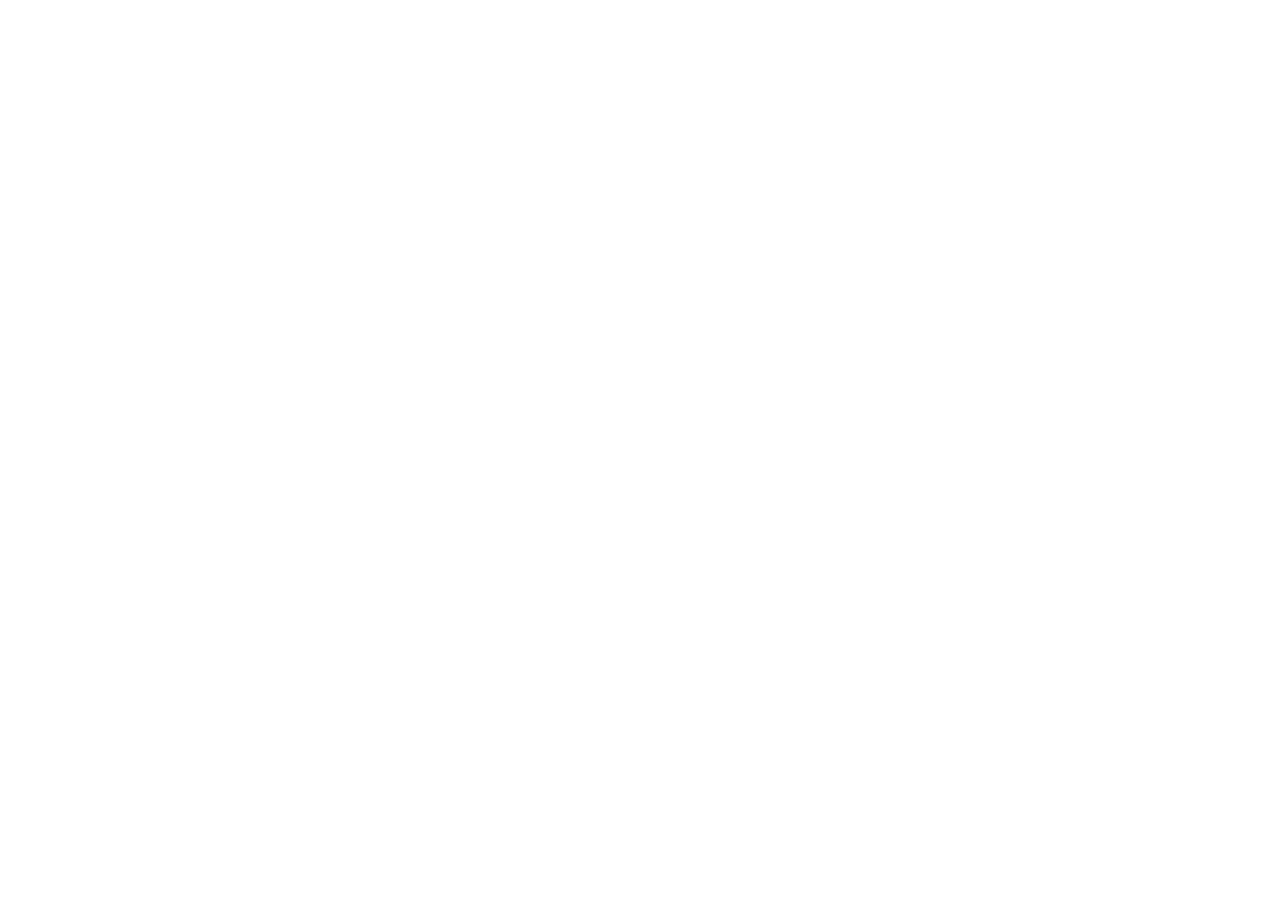
==== index.html @ 2451b3cb "chore: update boilerplate of html file" ====
<!DOCTYPE html>
<html lang="en">
  <head>
    <meta charset="UTF-8">
    <meta name="viewport" content="width=device-width, initial-scale=1">
    <title></title>
    <link href="style.css" rel="stylesheet">
    <script href="script.js" defer></script>
  </head>
  <body>

  </body>
</html>
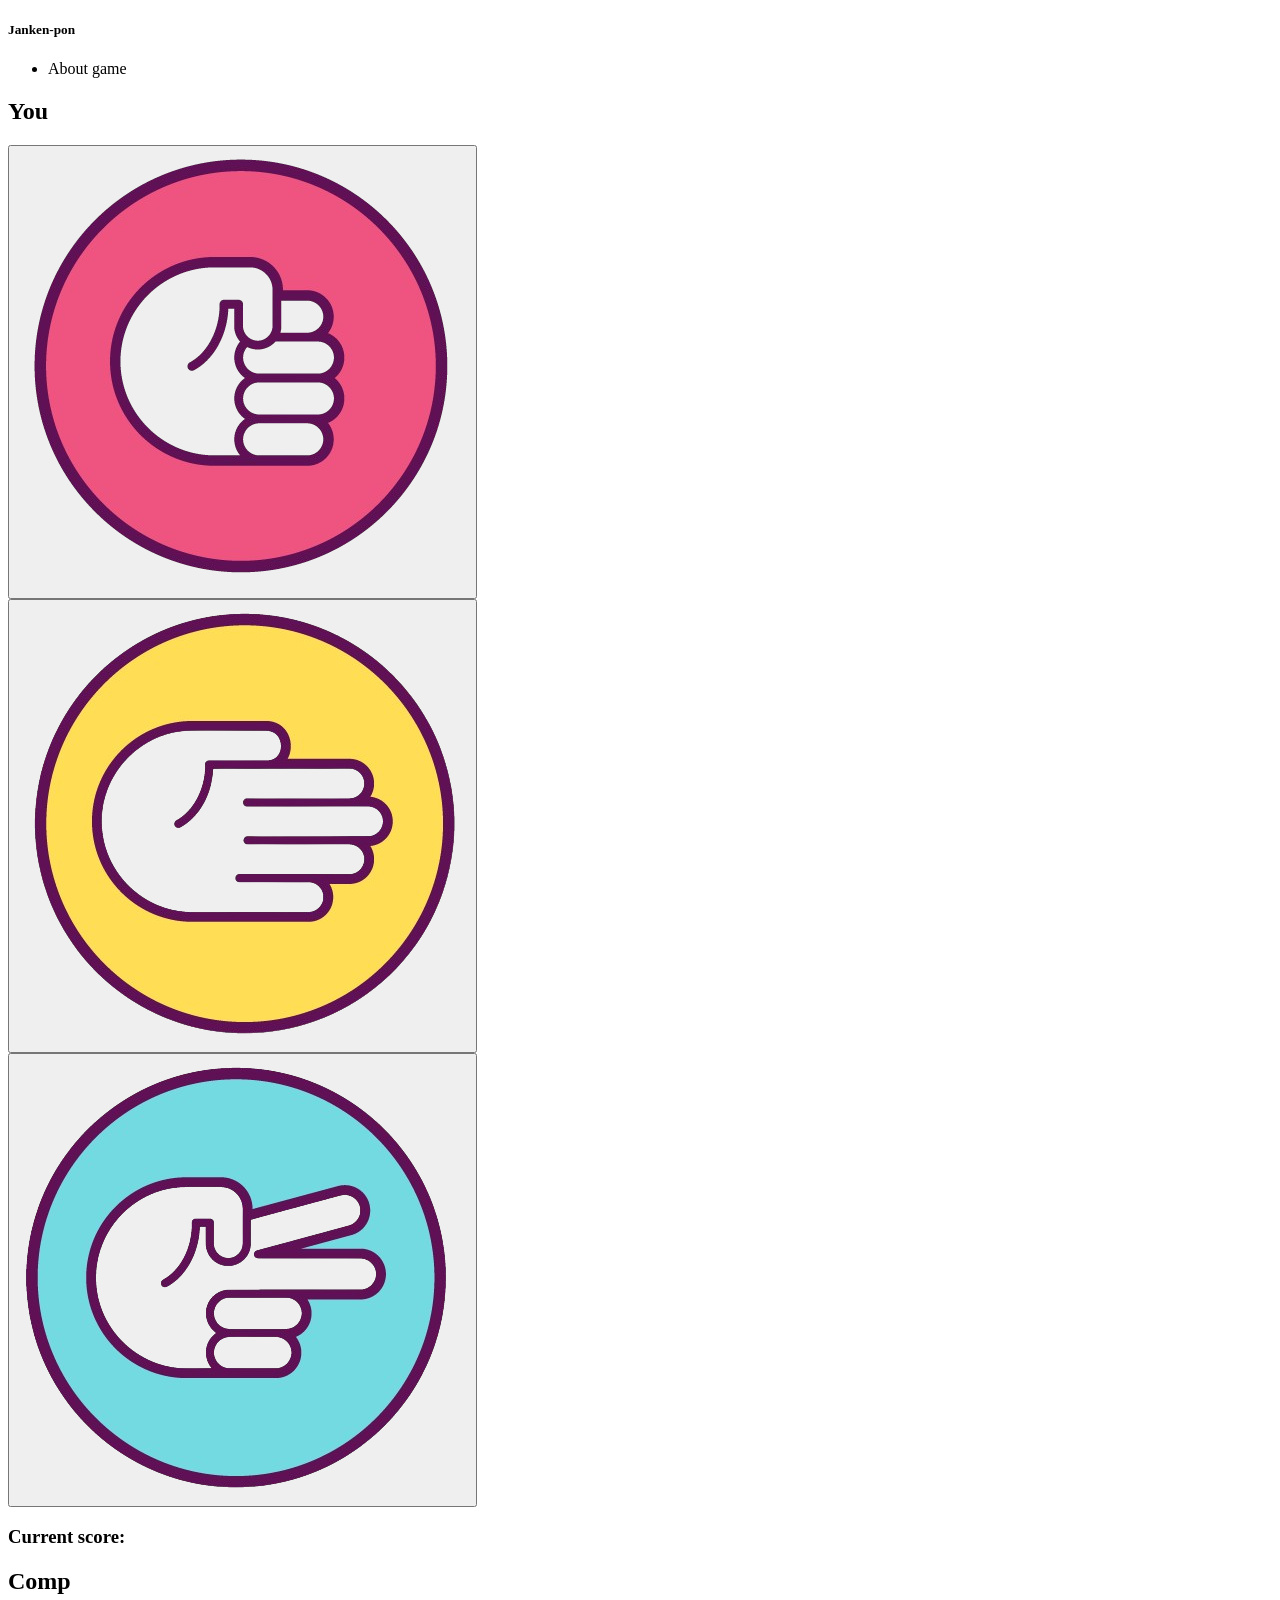
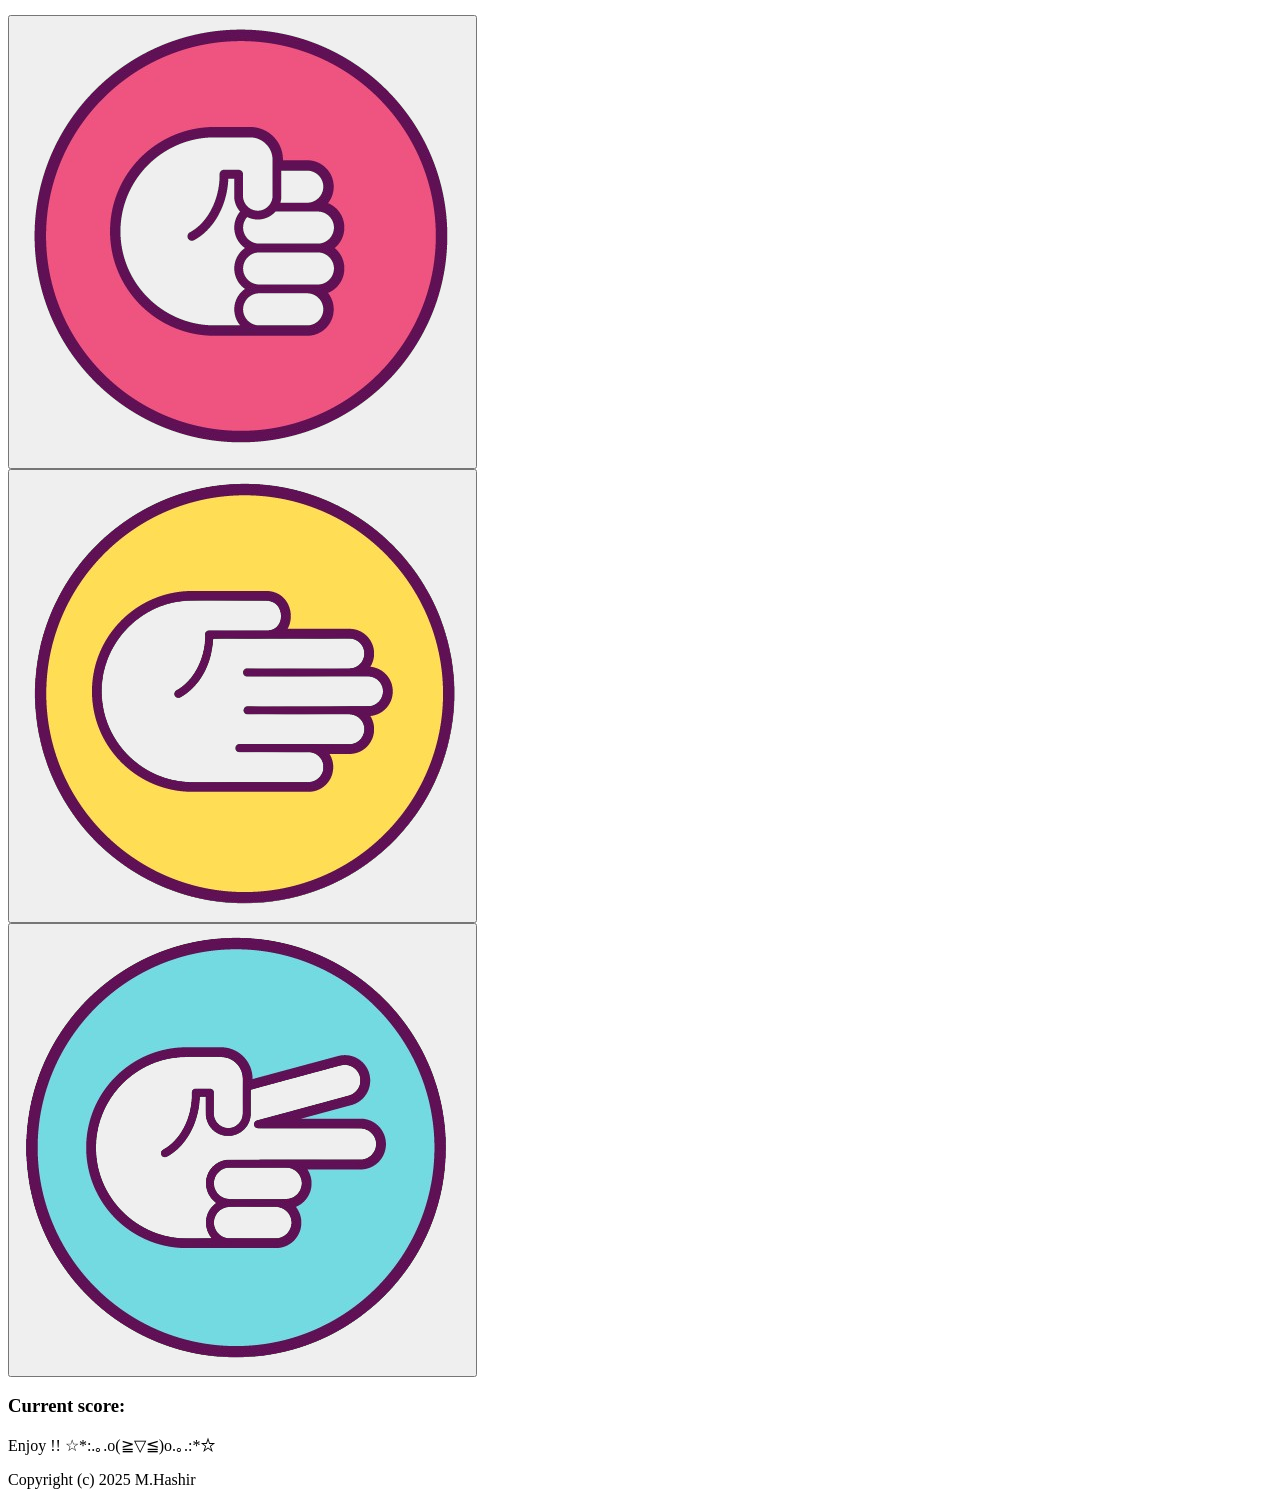
==== commit 0d1b0bf7: "feat: add initial html for game structure" ====
--- a/index.html
+++ b/index.html
@@ -1,13 +1,75 @@
-<!DOCTYPE html>
+<!doctype html>
 <html lang="en">
   <head>
-    <meta charset="UTF-8">
-    <meta name="viewport" content="width=device-width, initial-scale=1">
-    <title></title>
-    <link href="style.css" rel="stylesheet">
+    <meta charset="UTF-8" />
+    <meta name="viewport" content="width=device-width, initial-scale=1" />
+    <title>Janken-pon</title>
+    <link href="style.css" rel="stylesheet" />
     <script href="script.js" defer></script>
   </head>
+
   <body>
-
+    <div id="navbar">
+      <h5>Janken-pon</h5>
+      <ul>
+        <li>About game</li>
+      </ul>
+    </div>
+    <div id="content">
+      <div class="game">
+        <div class="player">
+          <h2>You</h2>
+          <div class="rock">
+            <button class="hrock">
+              <img src="icons/rock.png" alt="image of rock move" />
+            </button>
+          </div>
+          <div class="paper">
+            <button class="hpaper">
+              <img src="icons/paper.png" alt="image of paper move" />
+            </button>
+          </div>
+          <div class="scissor">
+            <button class="hscissor">
+              <img src="icons/scissor.png" alt="image of scissor move" />
+            </button>
+          </div>
+          <div class="score">
+            <h3>Current score:</h3>
+            <p class="hscore"></p>
+          </div>
+        </div>
+        <div
+          class="verticleline"
+          style="width: 1px; background-color: white; margin: 0; padding: 0"
+        ></div>
+        <div class="computer">
+          <h2>Comp</h2>
+          <div class="rock">
+            <button class="crock">
+              <img src="icons/rock.png" alt="image of rock move" />
+            </button>
+          </div>
+          <div class="paper">
+            <button class="cpaper">
+              <img src="icons/paper.png" alt="image of paper move" />
+            </button>
+          </div>
+          <div class="scissor">
+            <button class="cscissor">
+              <img src="icons/scissor.png" alt="image of scissor move" />
+            </button>
+          </div>
+          <div class="score">
+            <h3>Current score:</h3>
+            <p class="cscore"></p>
+          </div>
+        </div>
+      </div>
+    </div>
+    <div id="footer">
+      <p class="foottxt">Enjoy !! ☆*:.｡.o(≧▽≦)o.｡.:*☆</p>
+      <p class="copyright">Copyright (c) 2025 M.Hashir</p>
+    </div>
   </body>
 </html>
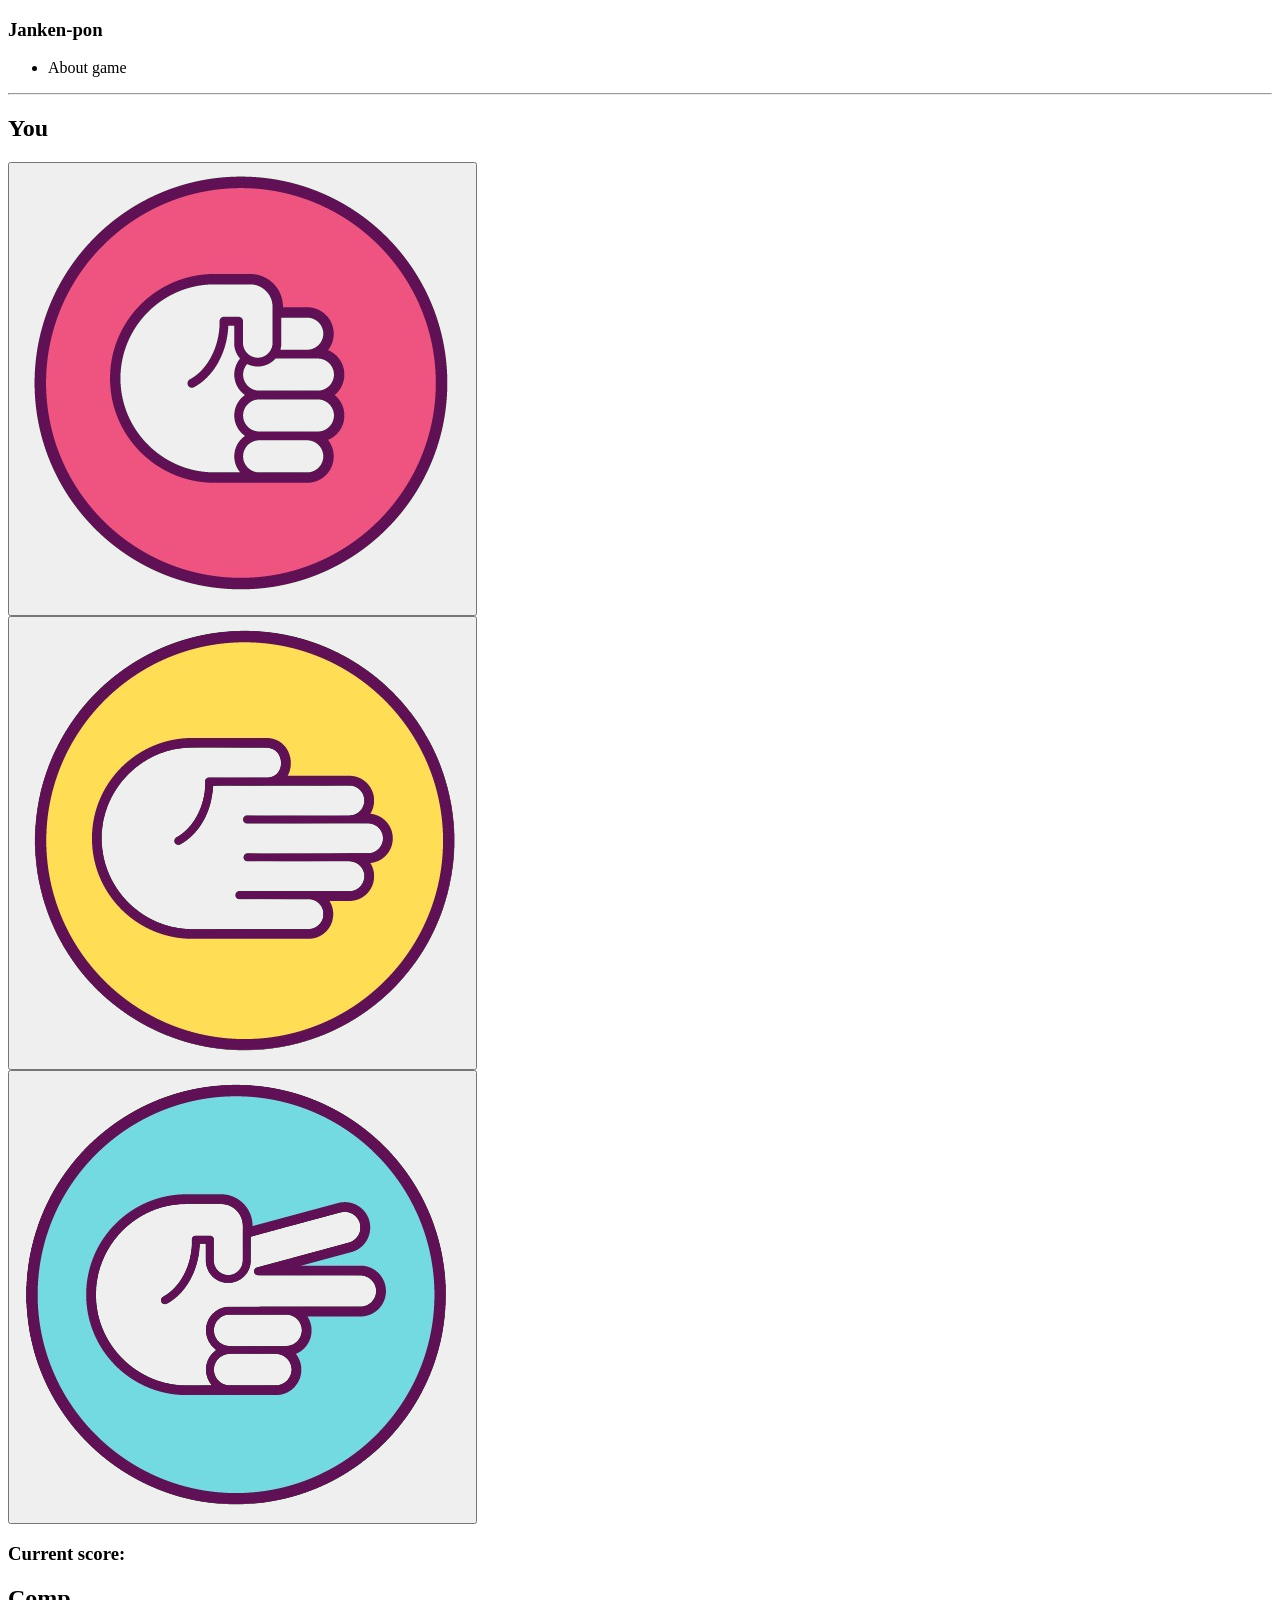
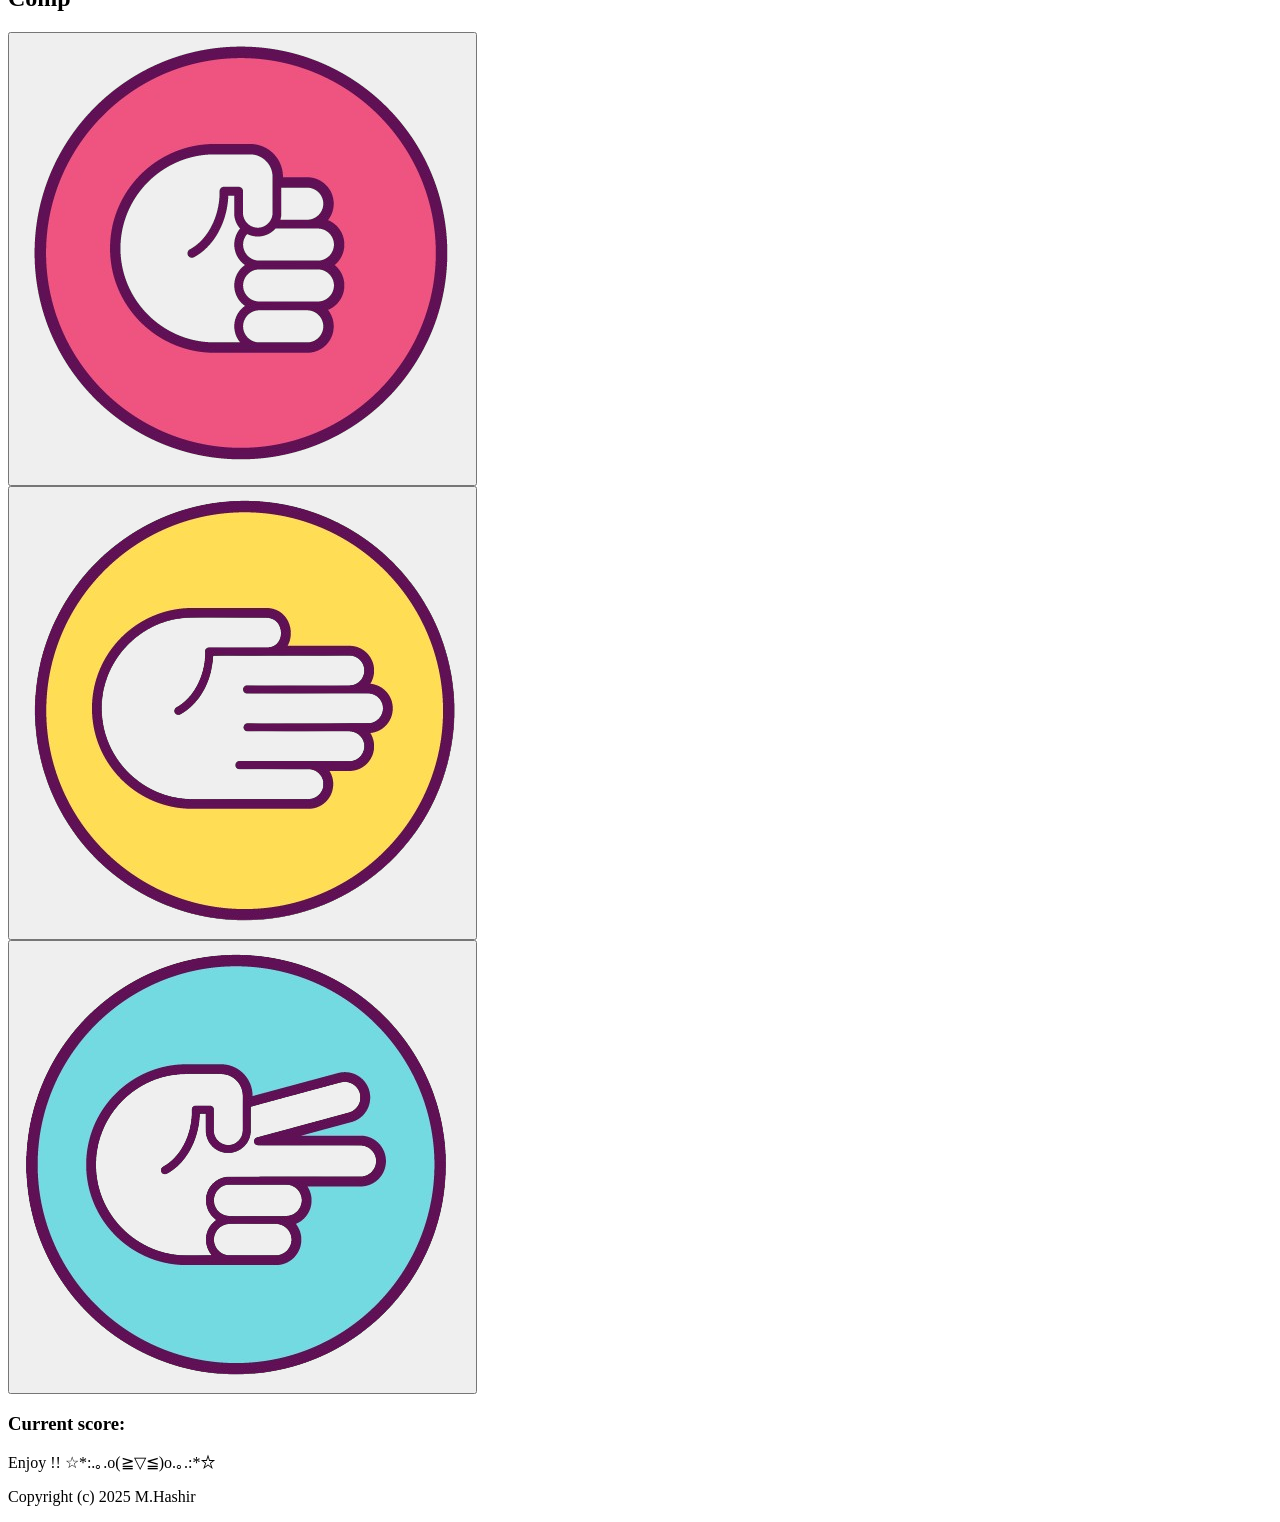
==== commit 6b4e587d: "feat: add a horizontal rule to separate navbar from content" ====
--- a/index.html
+++ b/index.html
@@ -10,11 +10,12 @@
 
   <body>
     <div id="navbar">
-      <h5>Janken-pon</h5>
+      <h3>Janken-pon</h3>
       <ul>
         <li>About game</li>
       </ul>
     </div>
+    <hr class="horizontal-line">
     <div id="content">
       <div class="game">
         <div class="player">
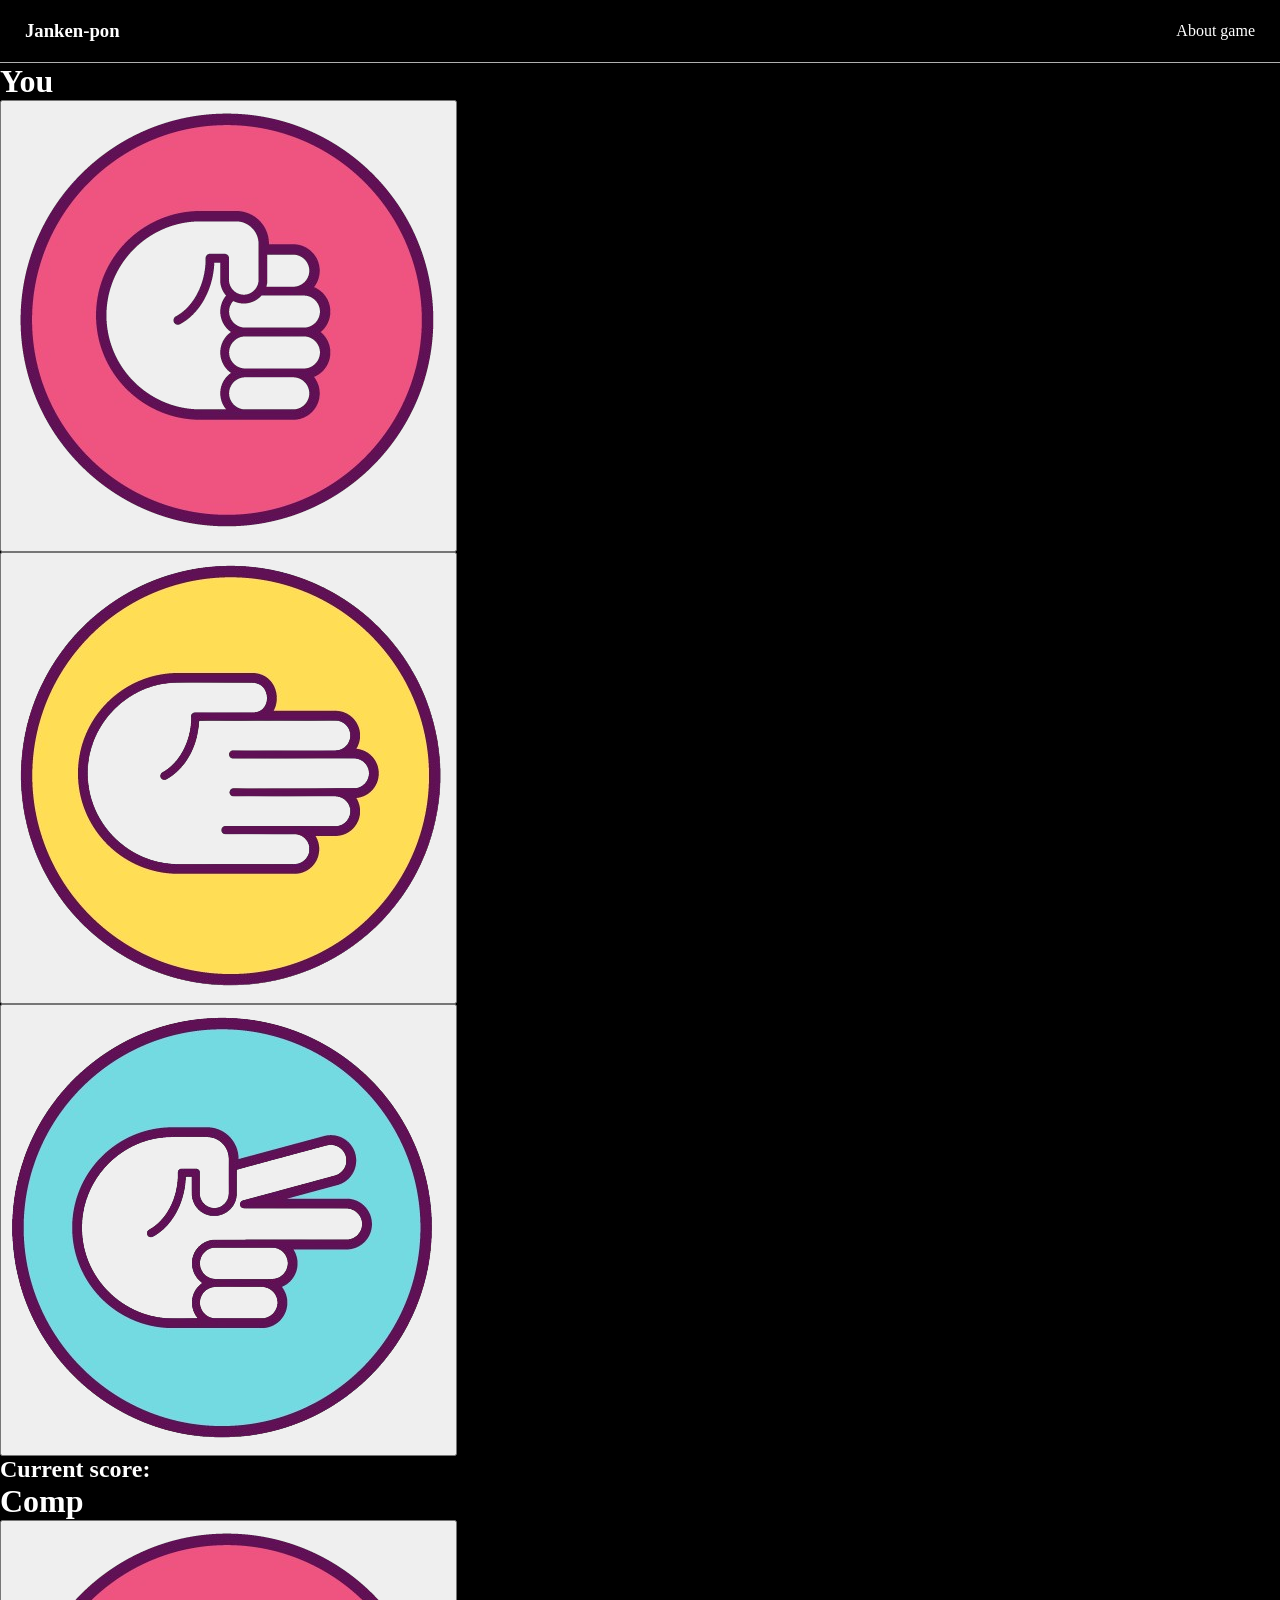
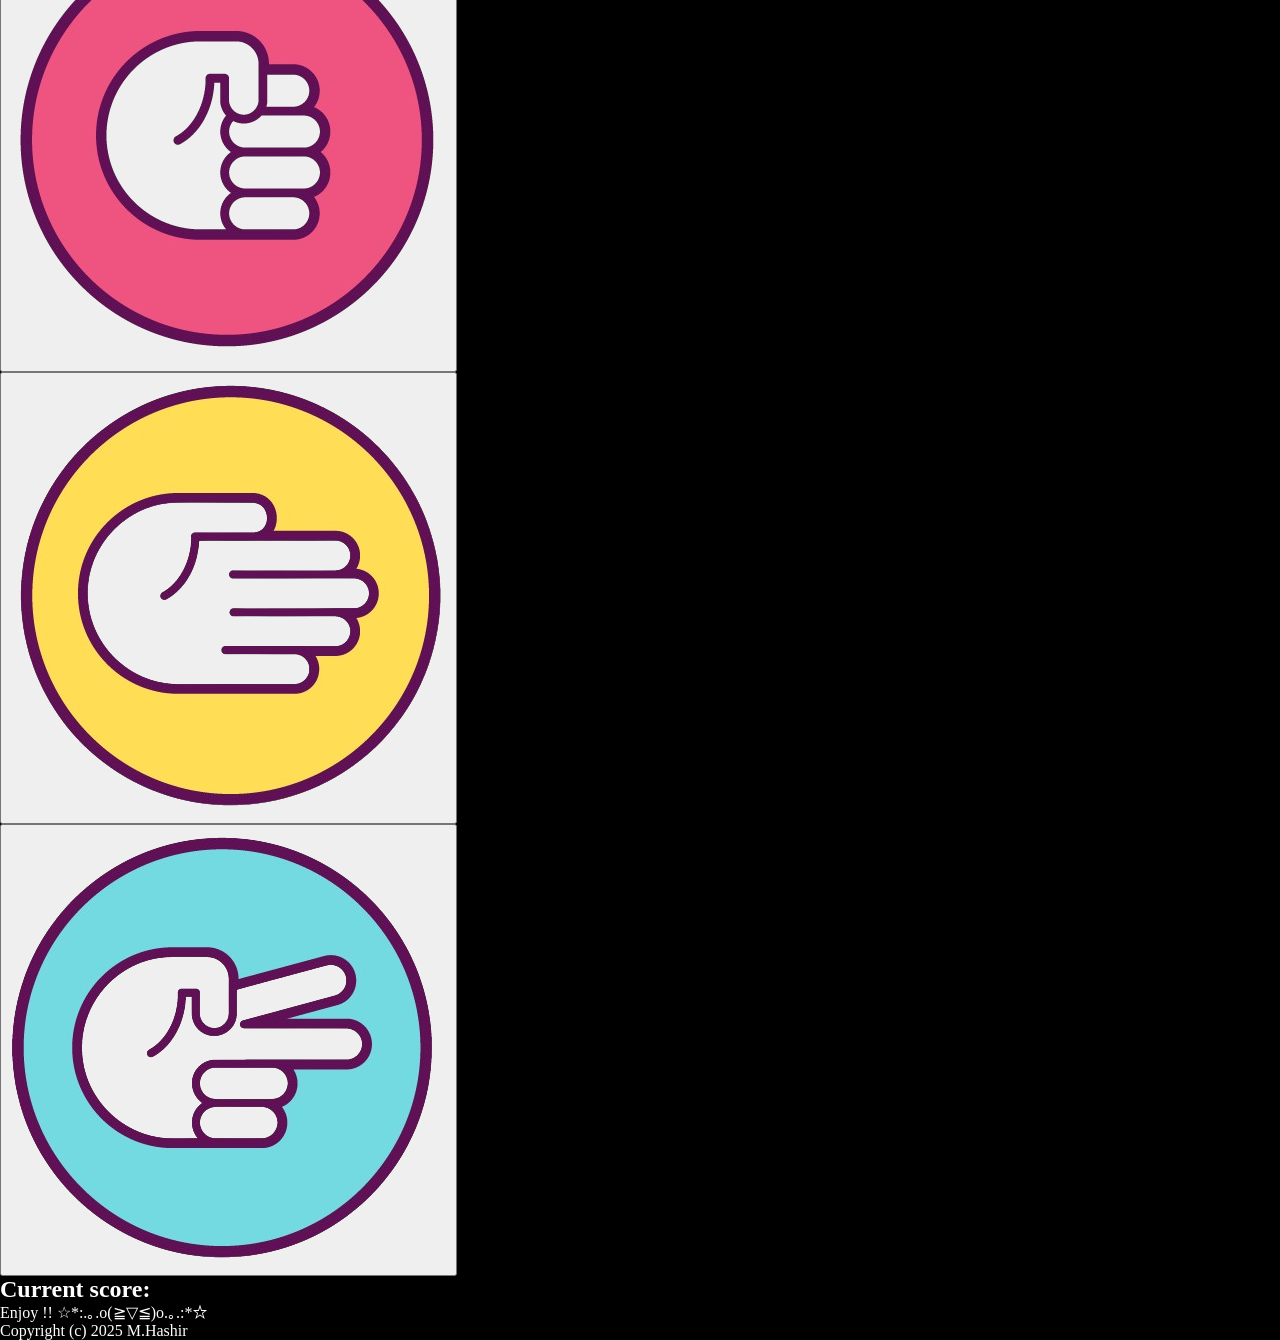
==== commit 89614075: "feat: modify html to fit ui needs" ====
--- a/index.html
+++ b/index.html
@@ -19,7 +19,7 @@
     <div id="content">
       <div class="game">
         <div class="player">
-          <h2>You</h2>
+          <h1>You</h1>
           <div class="rock">
             <button class="hrock">
               <img src="icons/rock.png" alt="image of rock move" />
@@ -36,16 +36,13 @@
             </button>
           </div>
           <div class="score">
-            <h3>Current score:</h3>
+            <h2>Current score:</h2>
             <p class="hscore"></p>
           </div>
         </div>
-        <div
-          class="verticleline"
-          style="width: 1px; background-color: white; margin: 0; padding: 0"
-        ></div>
+        <div class="verticleline"></div>
         <div class="computer">
-          <h2>Comp</h2>
+          <h1>Comp</h1>
           <div class="rock">
             <button class="crock">
               <img src="icons/rock.png" alt="image of rock move" />
@@ -62,7 +59,7 @@
             </button>
           </div>
           <div class="score">
-            <h3>Current score:</h3>
+            <h2>Current score:</h2>
             <p class="cscore"></p>
           </div>
         </div>
--- a/style.css
+++ b/style.css
@@ -0,0 +1,37 @@
+* {
+  margin: 0;
+  padding: 0;
+  box-sizing: border-box;
+}
+
+body {
+  background-color: black;
+  color: white;
+  max-width: 100vw;
+}
+
+#navbar {
+  display: flex;
+  justify-content: space-between;
+  align-items: center;
+  padding: 20px 25px;
+}
+
+#navbar ul {
+  list-style: none;
+}
+
+#navbar ul li:hover {
+  border-bottom: 1px solid hotpink;
+  padding: 3px;
+}
+
+#navbar h3:hover {
+  color: hotpink;
+}
+
+hr.horizontal-line {
+  border: none;
+  height: 1px;
+  background-color: #b0b0b0;
+}
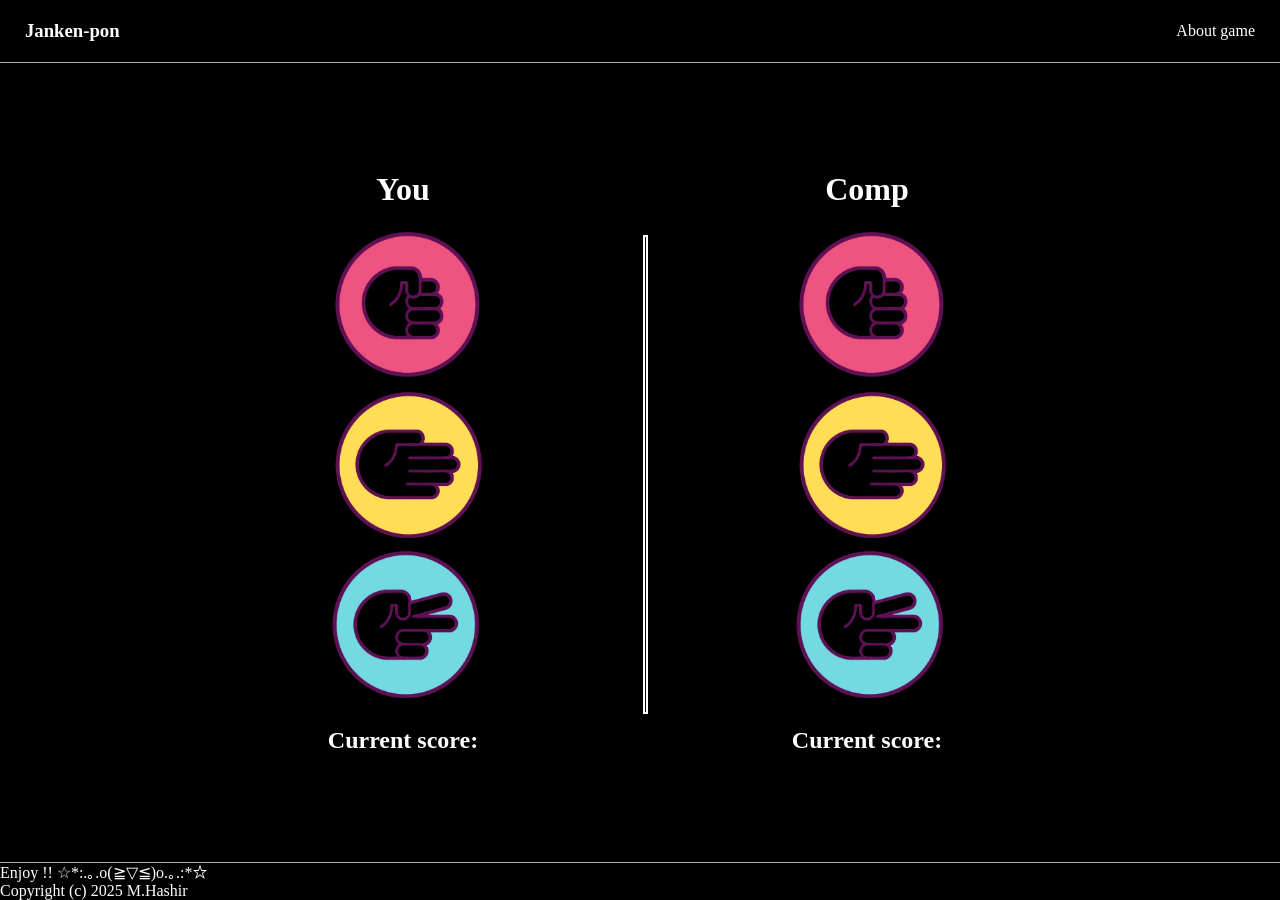
==== commit 4a997401: "feat: update html for ui enhancement" ====
--- a/index.html
+++ b/index.html
@@ -65,6 +65,7 @@
         </div>
       </div>
     </div>
+    <hr class="horizontal-line">
     <div id="footer">
       <p class="foottxt">Enjoy !! ☆*:.｡.o(≧▽≦)o.｡.:*☆</p>
       <p class="copyright">Copyright (c) 2025 M.Hashir</p>
--- a/style.css
+++ b/style.css
@@ -8,6 +8,9 @@
   background-color: black;
   color: white;
   max-width: 100vw;
+  display: flex;
+  flex-direction: column;
+  min-height: 100vh;
 }
 
 #navbar {
@@ -35,3 +38,57 @@
   height: 1px;
   background-color: #b0b0b0;
 }
+#content{
+  display: flex;
+  flex-grow:1;
+  justify-content: center;
+  align-items: center;
+  flex-direction: column;
+  margin: 40px 0;
+}
+.game{
+  display:flex;
+  align-items: center;
+  justify-content: space-between;
+  flex-basis: 60%;
+}
+.player{
+  margin-right: 10px;
+}
+img {
+  width: 100%;
+}
+button{
+  all:unset;
+  width: 35%;
+  cursor: pointer;
+}
+.rock, .paper, .scissor{
+  width: 100%;
+  display: flex;
+  flex-direction: column;
+  align-items: center;
+}
+h1{
+  text-align: center;
+  padding: 20px 30px 20px 20px;
+  font-weight: 900;
+}
+.verticleline{
+  width: 1px;
+  outline: 2px solid white;
+  height: 475px;
+  margin-top: 25px;
+}
+.score h2 {
+  text-align: center;
+  padding: 20px 30px 20px 20px;
+  font-weight: 900;
+}
+hscore, cscore{
+  text-align: center;
+  padding: 12px;
+  font-size: 18px;
+  font-weight: 700;
+  color: hotpink;
+}
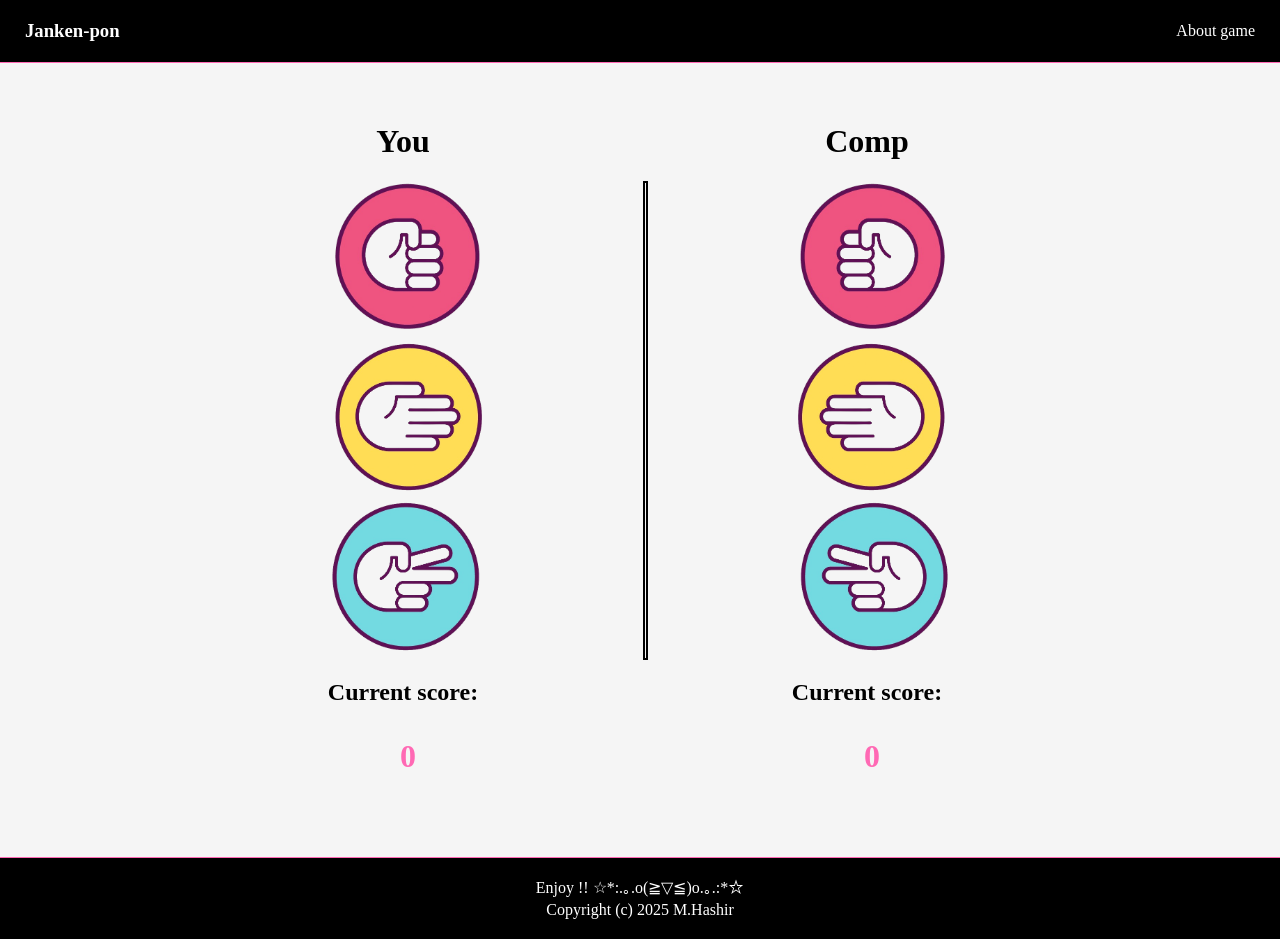
==== commit 5b0f4455: "feat: tweak html a bit" ====
--- a/index.html
+++ b/index.html
@@ -4,6 +4,7 @@
     <meta charset="UTF-8" />
     <meta name="viewport" content="width=device-width, initial-scale=1" />
     <title>Janken-pon</title>
+    <link rel="icon" type="image/png" href="icons/favicon.png">
     <link href="style.css" rel="stylesheet" />
     <script href="script.js" defer></script>
   </head>
@@ -37,7 +38,7 @@
           </div>
           <div class="score">
             <h2>Current score:</h2>
-            <p class="hscore"></p>
+            <p class="hscore">0</p>
           </div>
         </div>
         <div class="verticleline"></div>
@@ -45,22 +46,22 @@
           <h1>Comp</h1>
           <div class="rock">
             <button class="crock">
-              <img src="icons/rock.png" alt="image of rock move" />
+              <img src="icons/rock-inv.png" alt="image of rock move" />
             </button>
           </div>
           <div class="paper">
             <button class="cpaper">
-              <img src="icons/paper.png" alt="image of paper move" />
+              <img src="icons/paper-inv.png" alt="image of paper move" />
             </button>
           </div>
           <div class="scissor">
             <button class="cscissor">
-              <img src="icons/scissor.png" alt="image of scissor move" />
+              <img src="icons/scissor-inv.png" alt="image of scissor move" />
             </button>
           </div>
           <div class="score">
             <h2>Current score:</h2>
-            <p class="cscore"></p>
+            <p class="cscore">0</p>
           </div>
         </div>
       </div>
--- a/style.css
+++ b/style.css
@@ -36,7 +36,7 @@
 hr.horizontal-line {
   border: none;
   height: 1px;
-  background-color: #b0b0b0;
+  background-color: hotpink;
 }
 #content{
   display: flex;
@@ -44,7 +44,9 @@
   justify-content: center;
   align-items: center;
   flex-direction: column;
-  margin: 40px 0;
+  padding: 40px 0 70px 0;
+  background-color: whitesmoke;
+  color: black;
 }
 .game{
   display:flex;
@@ -63,6 +65,10 @@
   width: 35%;
   cursor: pointer;
 }
+.crock, .cpaper, .cscissor {
+  all: unset;
+  width: 35%;
+}
 .rock, .paper, .scissor{
   width: 100%;
   display: flex;
@@ -76,19 +82,29 @@
 }
 .verticleline{
   width: 1px;
-  outline: 2px solid white;
+  outline: 2px solid black;
   height: 475px;
-  margin-top: 25px;
+  margin: 25px 0 75px 0;
 }
 .score h2 {
   text-align: center;
   padding: 20px 30px 20px 20px;
   font-weight: 900;
 }
-hscore, cscore{
+.hscore, .cscore{
   text-align: center;
   padding: 12px;
-  font-size: 18px;
+  font-size: 32px;
   font-weight: 700;
   color: hotpink;
 }
+#footer{
+  display: flex;
+  flex-direction: column;
+  align-items: center;
+  justify-content: center;
+  padding: 20px;
+}
+.foottxt{
+  padding-bottom: 4px;
+}
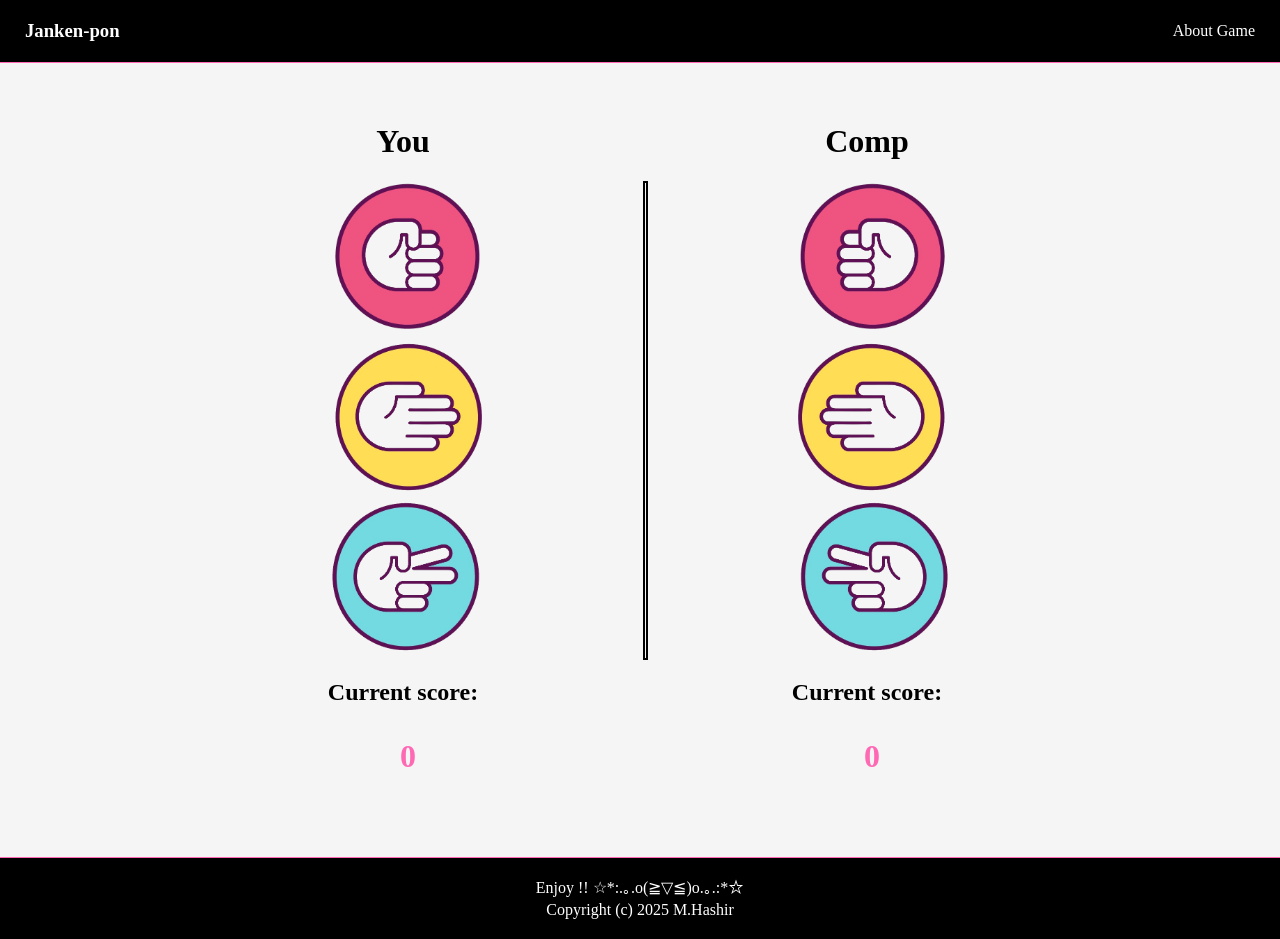
==== commit f13724fa: "feat: add an anchor element to navigate to about game page" ====
--- a/index.html
+++ b/index.html
@@ -13,7 +13,7 @@
     <div id="navbar">
       <h3>Janken-pon</h3>
       <ul>
-        <li>About game</li>
+        <li><a href="pages/about.html">About Game</a></li>
       </ul>
     </div>
     <hr class="horizontal-line">
--- a/style.css
+++ b/style.css
@@ -12,7 +12,6 @@
   flex-direction: column;
   min-height: 100vh;
 }
-
 #navbar {
   display: flex;
   justify-content: space-between;
@@ -32,7 +31,10 @@
 #navbar h3:hover {
   color: hotpink;
 }
-
+a{
+  text-decoration: none;
+  color:white;
+}
 hr.horizontal-line {
   border: none;
   height: 1px;
